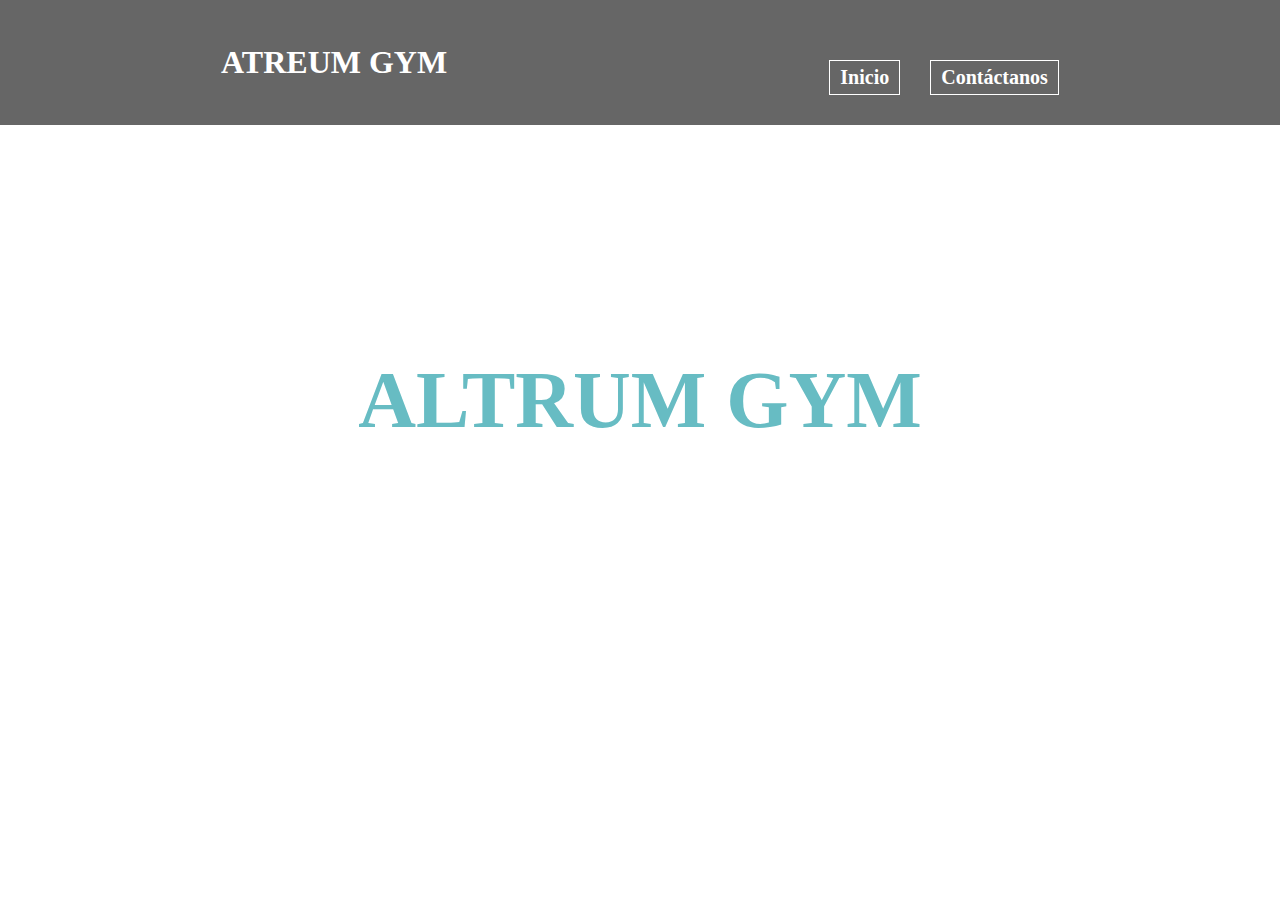
==== index.html @ 7866b6e5 "Inicio pag web" ====
<!DOCTYPE html>
<html lang="en">
<head>
    <meta charset="UTF-8">
    <meta name="viewport" content="width=device-width, initial-scale=1.0">
    <link rel="shortcut icon" href="dumbbells_gym_fitness_sport_icon_186978.ico" type="image/x-icon">
    <link rel="stylesheet" href="style.css">
    <title>ATREUM GYM</title>
</head>
<body>
    
    <div class="cabecera">
        <header>
            <div class="logo">
                <h1>ATREUM GYM</h1>
            </div>
            <div class="menu">
                <a href="#">Inicio</a>
                <a href="#">Contáctanos</a>
            </div>
        </header>

        <h1 class="titulo">ALTRUM GYM</h1>
        <h3>Un gimnasio para alucinar</h3>
        <a href="">Apúntate</a>
    </div>
    

</body>
</html>
---- style.css ----
*{
    margin: 0;
    padding: 0;
    box-sizing: border-box;
}

.cabecera{
    background-image: url(fondo.jpg);
    height: 100vh;
    background-size: cover;
    background-position: center;
    display: flex;
    flex-direction: column;
    justify-content: center;
    align-items: center;
}

header{
    width: 100%;
    top: 0;
    position: absolute;
    display: flex;
    flex-direction: row;
    justify-content: space-around;
    align-items: center;
    padding: 20px;
    background-color: rgba(0, 0, 0, 0.6);
    color: white;
    padding: 30px;
}

.titulo{
    font-size: 80px;
    text-align: center;
    color: rgb(103, 188, 195);
}

.cabecera h3{
    font-size: 30px;
    text-align: center;
    color: rgb(255, 255, 255);
}

.cabecera a{
    margin-top: 30px;
    color: white;
    text-decoration: none;
    font-size: 20px;
    font-weight: bold;
    border: 1px solid white;
    padding: 5px 10px;
}

.menu{
    display: flex;
    flex-direction: row;
    gap: 30px;
}

.menu a{
    color: white;
    text-decoration: none;
    font-size: 20px;
    font-weight: bold;
    border: 1px solid white;
    padding: 5px 10px;
}

.menu a:hover{
    background-color: white;
    color: black;
    transform: scale(1.05);
    transition-duration: 0.3s;
}
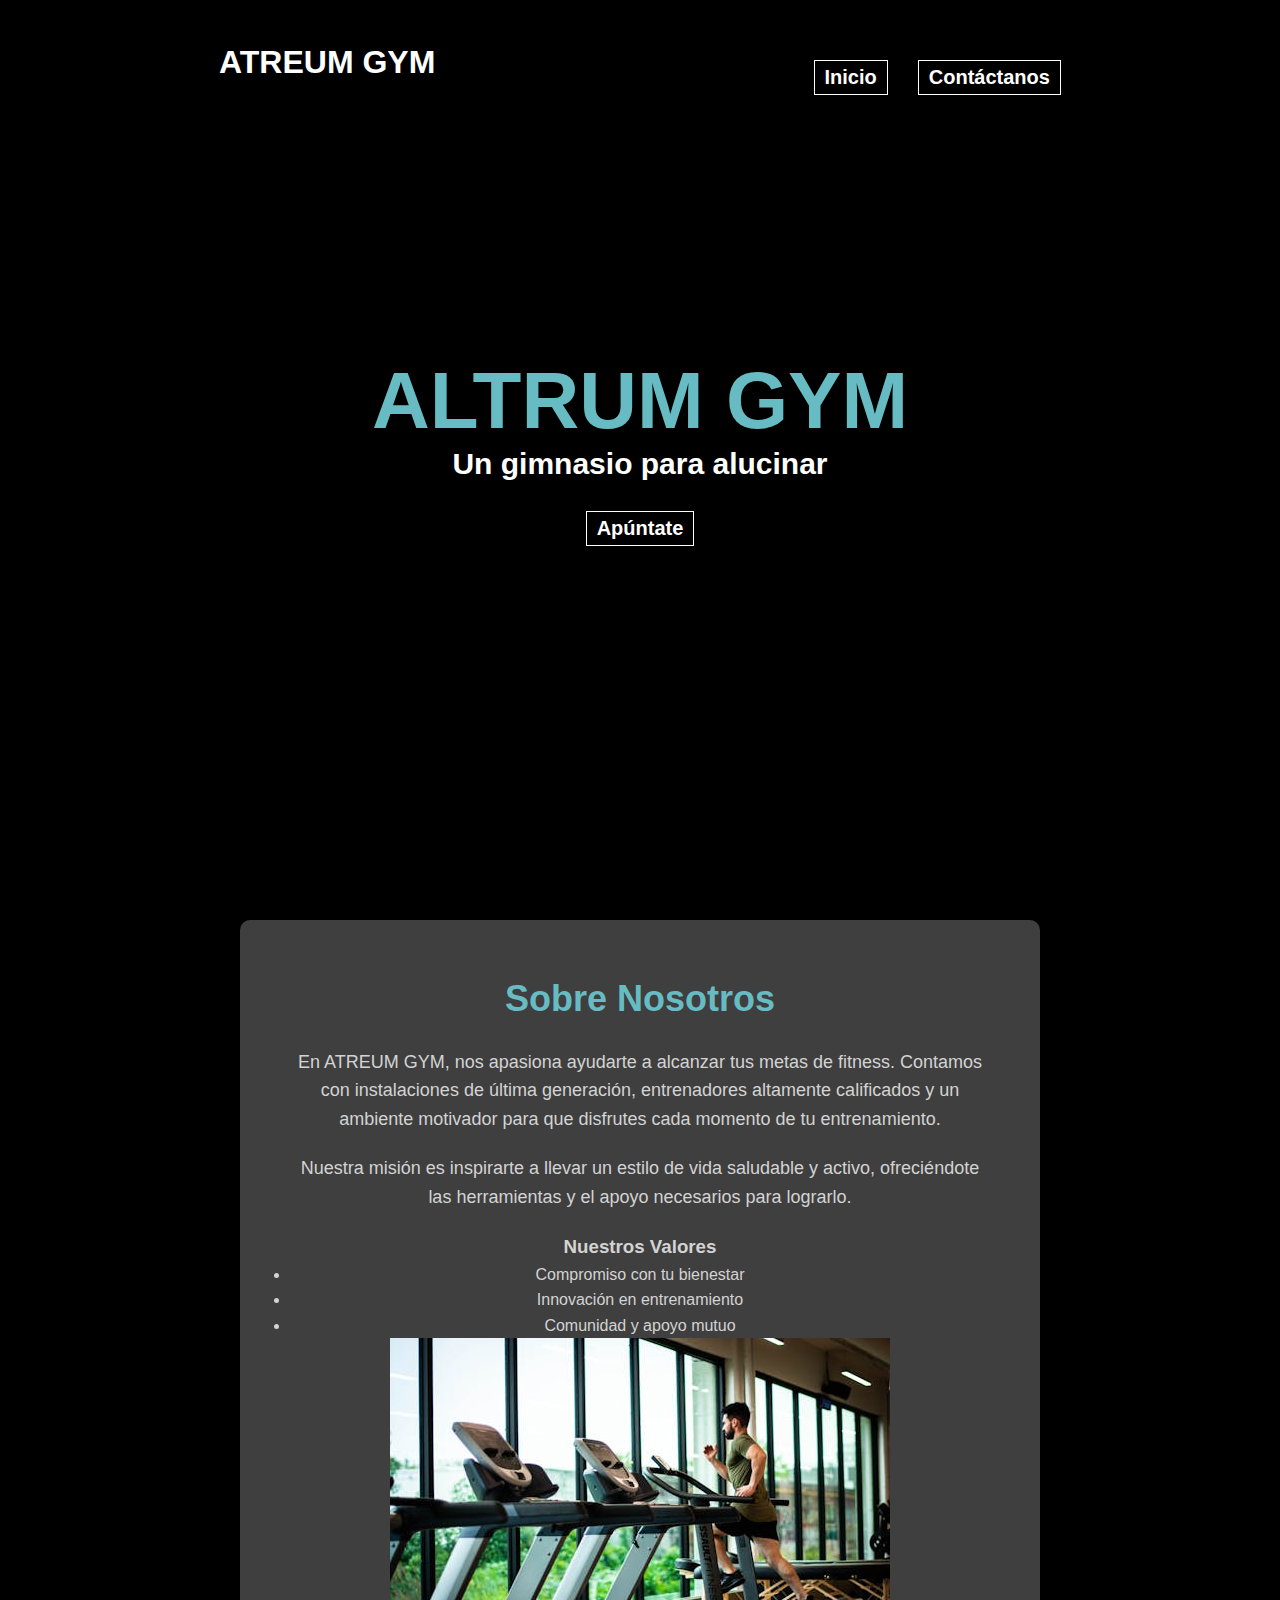
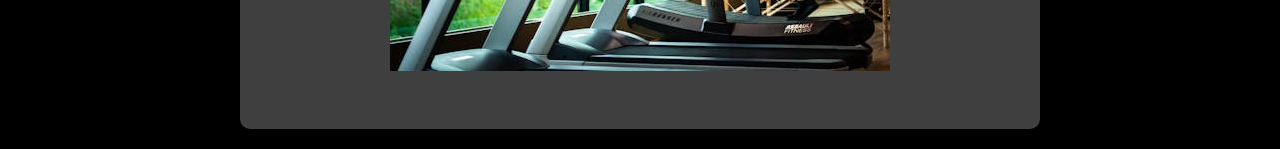
==== commit 01920a5f: "Continuando" ====
--- a/index.html
+++ b/index.html
@@ -24,6 +24,23 @@
         <h3>Un gimnasio para alucinar</h3>
         <a href="">Apúntate</a>
     </div>
+
+    <section class="sobrenosotros">
+        <div class="contenido-sobrenosotros">
+            <h2>Sobre Nosotros</h2>
+            <p>En ATREUM GYM, nos apasiona ayudarte a alcanzar tus metas de fitness. Contamos con instalaciones de última generación, entrenadores altamente calificados y un ambiente motivador para que disfrutes cada momento de tu entrenamiento.</p>
+            <p>Nuestra misión es inspirarte a llevar un estilo de vida saludable y activo, ofreciéndote las herramientas y el apoyo necesarios para lograrlo.</p>
+            <div class="valores">
+                <h3>Nuestros Valores</h3>
+                <ul>
+                    <li>Compromiso con tu bienestar</li>
+                    <li>Innovación en entrenamiento</li>
+                    <li>Comunidad y apoyo mutuo</li>
+                </ul>
+            </div>
+            <img src="img_sobre_nosotros.jpeg" alt="Imagen del gimnasio" class="imagen-sobrenosotros">
+        </div>
+    </section>
     
 
 </body>
--- a/style.css
+++ b/style.css
@@ -2,6 +2,11 @@
     margin: 0;
     padding: 0;
     box-sizing: border-box;
+
+}
+body{
+    font-family: Arial, sans-serif;
+    background-color: rgb(0, 0, 0);
 }
 
 .cabecera{
@@ -68,7 +73,48 @@
 
 .menu a:hover{
     background-color: white;
-    color: black;
+    color: rgb(214, 214, 214);
     transform: scale(1.05);
     transition-duration: 0.3s;
+}
+
+.sobrenosotros {
+    background-color: rgb(63, 63, 63);
+    padding: 50px;
+    text-align: center;
+    font-family: Arial, sans-serif;
+    color: rgb(211, 211, 211);
+    line-height: 1.6;
+    border-radius: 10px;
+    box-shadow: 0 4px 8px rgba(0, 0, 0, 0.2);
+    margin: 20px auto;
+    max-width: 800px;
+}
+
+.sobrenosotros h2 {
+    font-size: 36px;
+    color: rgb(103, 188, 195);
+    margin-bottom: 20px;
+}
+
+.sobrenosotros p {
+    font-size: 18px;
+    margin-bottom: 20px;
+}
+
+.sobrenosotros a {
+    display: inline-block;
+    color: white;
+    background-color: rgb(103, 188, 195);
+    text-decoration: none;
+    font-size: 18px;
+    font-weight: bold;
+    padding: 10px 20px;
+    border-radius: 5px;
+    transition: background-color 0.3s ease, transform 0.3s ease;
+}
+
+.sobrenosotros a:hover {
+    background-color: rgb(80, 150, 155);
+    transform: scale(1.05);
 }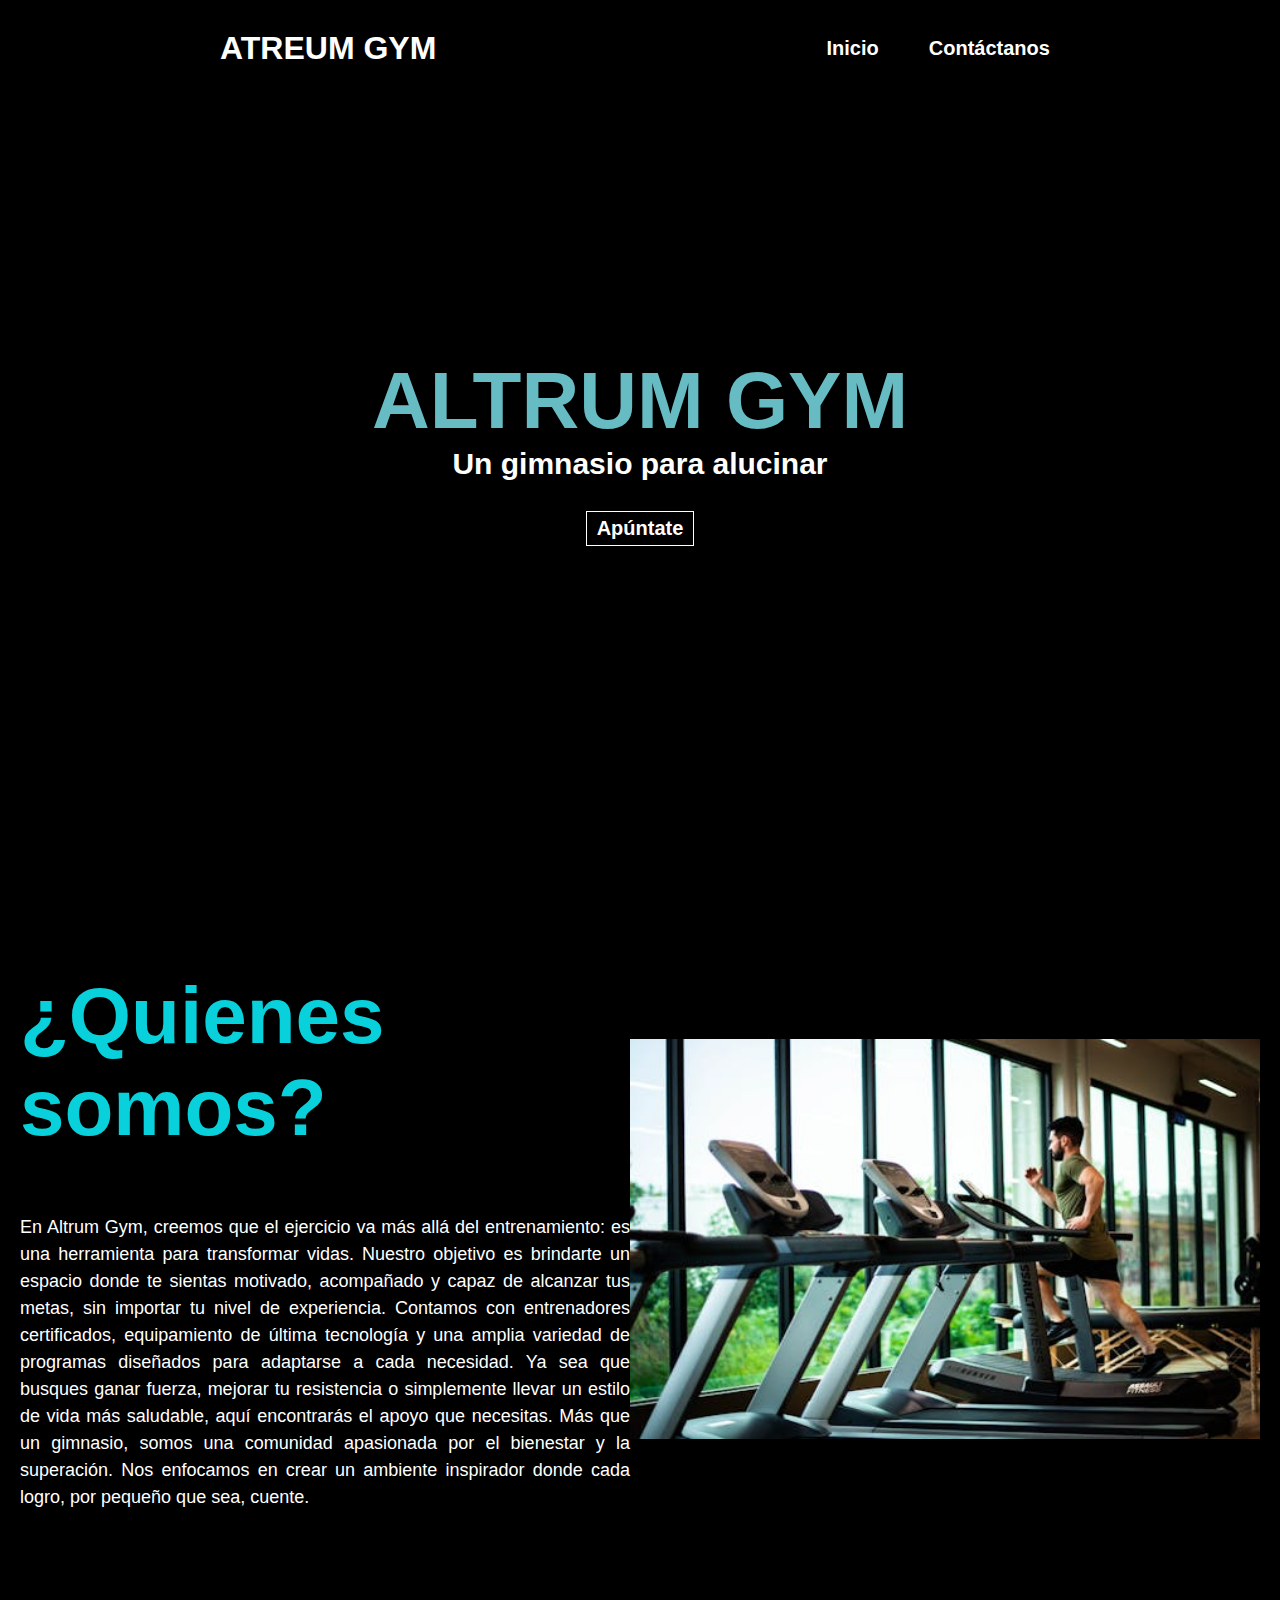
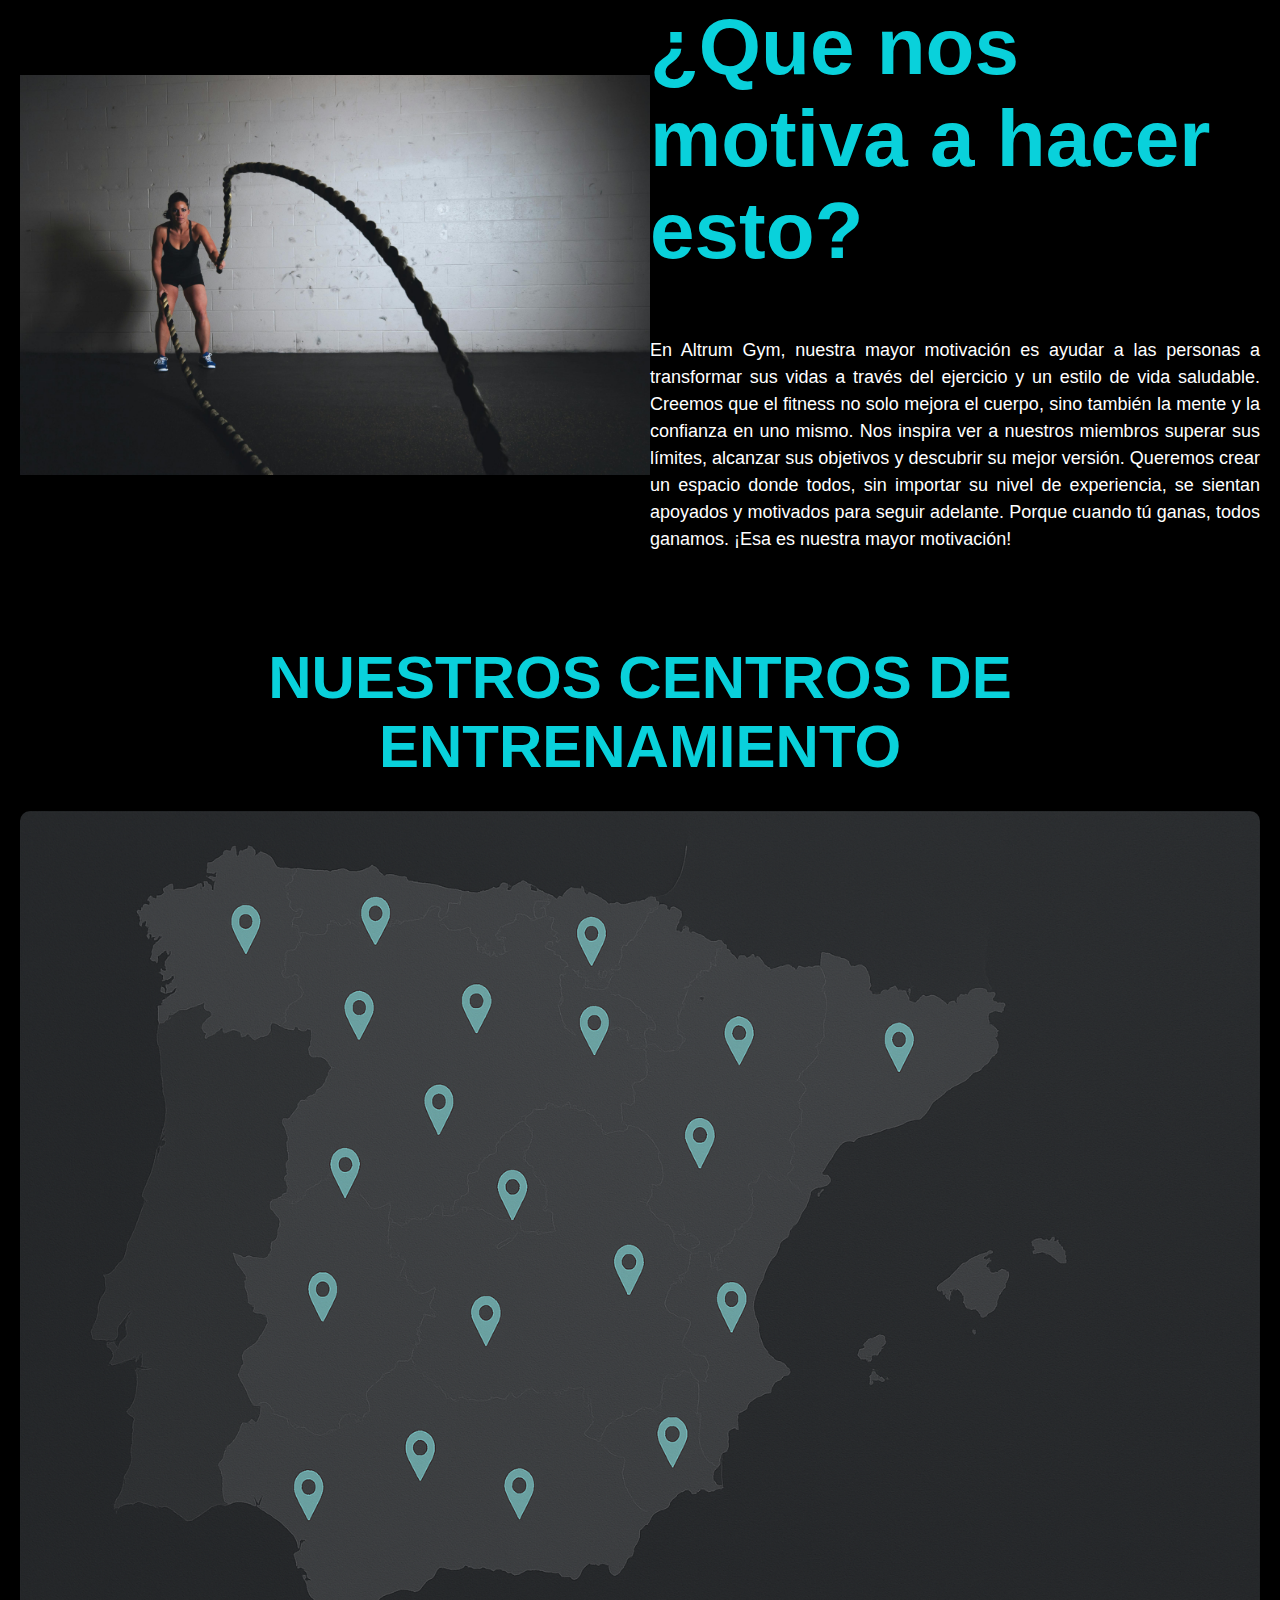
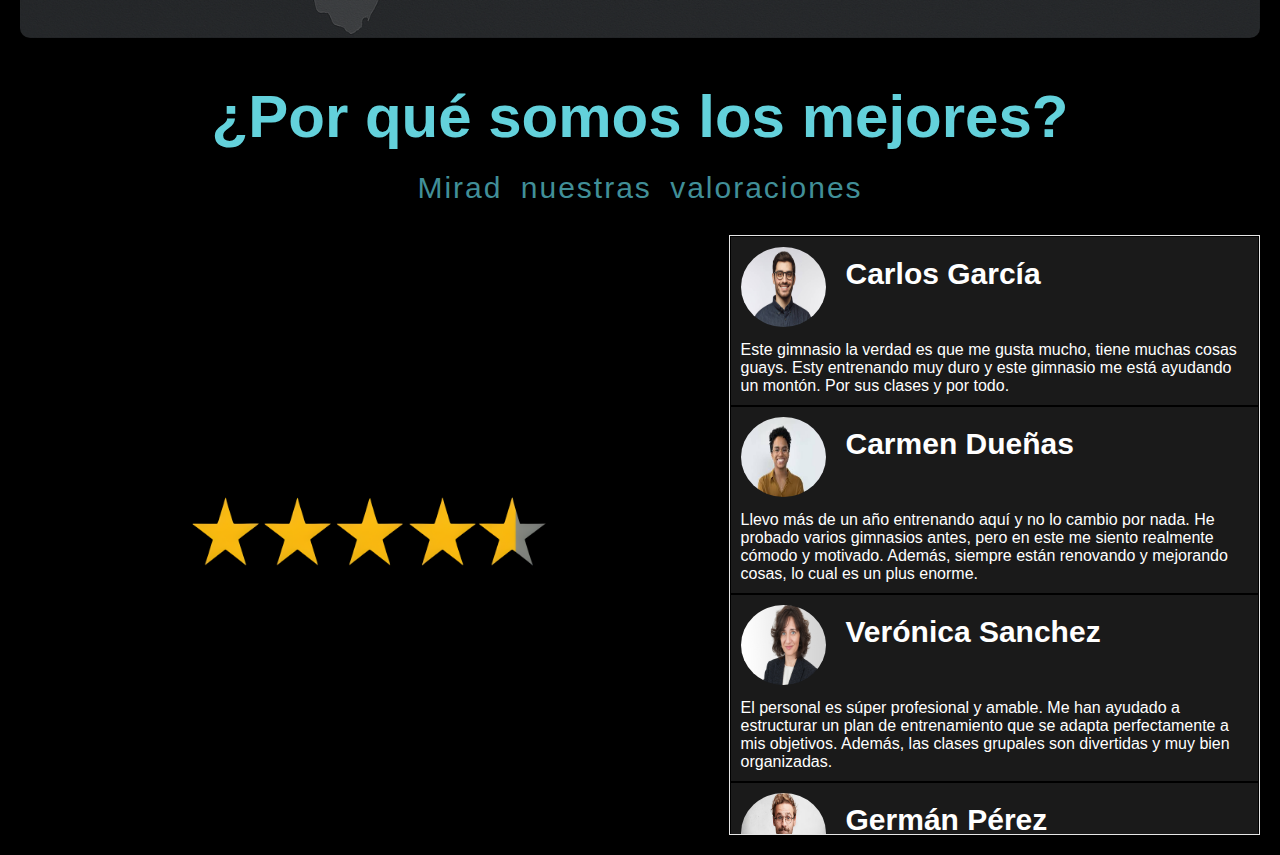
==== commit b234b349: "Casi terminada" ====
--- a/index.html
+++ b/index.html
@@ -22,24 +22,183 @@
 
         <h1 class="titulo">ALTRUM GYM</h1>
         <h3>Un gimnasio para alucinar</h3>
-        <a href="">Apúntate</a>
+        <a href="" id="apuntate">Apúntate</a>
     </div>
-
-    <section class="sobrenosotros">
-        <div class="contenido-sobrenosotros">
-            <h2>Sobre Nosotros</h2>
-            <p>En ATREUM GYM, nos apasiona ayudarte a alcanzar tus metas de fitness. Contamos con instalaciones de última generación, entrenadores altamente calificados y un ambiente motivador para que disfrutes cada momento de tu entrenamiento.</p>
-            <p>Nuestra misión es inspirarte a llevar un estilo de vida saludable y activo, ofreciéndote las herramientas y el apoyo necesarios para lograrlo.</p>
-            <div class="valores">
-                <h3>Nuestros Valores</h3>
-                <ul>
-                    <li>Compromiso con tu bienestar</li>
-                    <li>Innovación en entrenamiento</li>
-                    <li>Comunidad y apoyo mutuo</li>
-                </ul>
-            </div>
-            <img src="img_sobre_nosotros.jpeg" alt="Imagen del gimnasio" class="imagen-sobrenosotros">
-        </div>
+    
+    <section class="introgimnasio-content">
+        <div class="primeraseccion">
+            <div class="texto-intro">
+                <h1>¿Quienes somos?</h1>
+                <p>
+                    En Altrum Gym, creemos que el ejercicio va más allá del entrenamiento: es una herramienta para transformar vidas. Nuestro objetivo es brindarte un espacio donde te sientas motivado, acompañado y capaz de alcanzar tus metas, sin importar tu nivel de experiencia.
+        
+                    Contamos con entrenadores certificados, equipamiento de última tecnología y una amplia variedad de programas diseñados para adaptarse a cada necesidad. Ya sea que busques ganar fuerza, mejorar tu resistencia o simplemente llevar un estilo de vida más saludable, aquí encontrarás el apoyo que necesitas.
+                    
+                    Más que un gimnasio, somos una comunidad apasionada por el bienestar y la superación. Nos enfocamos en crear un ambiente inspirador donde cada logro, por pequeño que sea, cuente.
+                </p>
+            </div>
+            <div class="imagen-intro">
+                <img src="img_sobre_nosotros.jpeg" alt="Gimnasio">
+            </div>
+        </div>
+        
+        <div class="primeraseccion">
+            <div class="imagen-intro">
+                <img src="seccion.jpg" alt="Gimnasio">
+            </div>
+            <div class="texto-intro">
+                <h1>¿Que nos motiva a hacer esto?</h1>
+                <p>
+                    En Altrum Gym, nuestra mayor motivación es ayudar a las personas a transformar sus vidas a través del ejercicio y un estilo de vida saludable. Creemos que el fitness no solo mejora el cuerpo, sino también la mente y la confianza en uno mismo.
+
+                    Nos inspira ver a nuestros miembros superar sus límites, alcanzar sus objetivos y descubrir su mejor versión. Queremos crear un espacio donde todos, sin importar su nivel de experiencia, se sientan apoyados y motivados para seguir adelante.
+
+                    Porque cuando tú ganas, todos ganamos. ¡Esa es nuestra mayor motivación!
+                </p>
+            </div>
+            
+        </div>
+    </section>
+
+    <section class="ubicaciones">
+        <div id="titulo">
+            <h1>NUESTROS CENTROS DE ENTRENAMIENTO</h1>
+        </div>
+        <div id="imagen">
+            <img src="españa.png" alt="">
+        </div>
+    </section>
+    
+    <section class="valoracion">
+        <h1>¿Por qué somos los mejores?</h1>
+        <h3>Mirad nuestras valoraciones</h3>
+        <section class="valoracion-content">
+            <div class="estrellas">
+                    <img src="estrellas.png" alt="">
+            </div>
+            <div class="comentarios">
+                <div class="comentario">
+                    <div id="comentario1-cabecera">
+                        <div id="imagenperfil">
+                           <img src="fotosPerfil/ddescarga3.jpg" alt=""> 
+                        </div>
+                        <div>
+                            <h1>Carlos García</h1>
+                        </div>
+                    </div>
+                    <div>
+                        <p>Este gimnasio la verdad es que me gusta mucho, tiene muchas cosas guays. Esty entrenando muy duro y este gimnasio me
+                            está ayudando un montón. Por sus clases y por todo.
+                        </p>
+                    </div>
+                </div>
+    
+                <div class="comentario">
+                    <div id="comentario1-cabecera">
+                        <div id="imagenperfil">
+                           <img src="fotosPerfil/descargar.jpeg" alt=""> 
+                        </div>
+                        <div>
+                            <h1>Carmen Dueñas</h1>
+                        </div>
+                    </div>
+                    <div>
+                        <p>Llevo más de un año entrenando aquí y no lo cambio por nada. He probado varios gimnasios antes, pero en este me siento realmente cómodo y motivado. Además, siempre están renovando y mejorando cosas, lo cual es un plus enorme.
+                        </p>
+                    </div>
+                </div>
+    
+                <div class="comentario">
+                    <div id="comentario1-cabecera">
+                        <div id="imagenperfil">
+                           <img src="fotosPerfil/veronica.jpg" alt=""> 
+                        </div>
+                        <div>
+                            <h1>Verónica Sanchez</h1>
+                        </div>
+                    </div>
+                    <div>
+                        <p>El personal es súper profesional y amable. Me han ayudado a estructurar un plan de entrenamiento que se adapta perfectamente a mis objetivos. Además, las clases grupales son divertidas y muy bien organizadas.
+                        </p>
+                    </div>
+                </div>
+    
+                <div class="comentario" >
+                    <div id="comentario1-cabecera">
+                        <div id="imagenperfil">
+                           <img src="fotosPerfil/descarga4.avif" alt=""> 
+                        </div>
+                        <div>
+                            <h1>Germán Pérez</h1>
+                        </div>
+                    </div>
+                    <div>
+                        <p>Muy buen sitio para entrenar, tiene todo lo necesario y más.
+                        </p>
+                    </div>
+                </div>
+    
+                <div class="comentario">
+                    <div id="comentario1-cabecera">
+                        <div id="imagenperfil">
+                           <img src="fotosPerfil/descarga2.jpg" alt=""> 
+                        </div>
+                        <div>
+                            <h1>Raúl Siria</h1>
+                        </div>
+                    </div>
+                    <div>
+                        <p>¡Increíble gimnasio! Me apunté hace unos meses y ha sido una de las mejores decisiones que he tomado. Las instalaciones están siempre limpias, el ambiente es muy motivador y los entrenadores son de lo mejor. Se nota que realmente se preocupan por ayudarte a mejorar y alcanzar tus metas.
+                        </p>
+                    </div>
+                </div>
+
+                <div class="comentario">
+                    <div id="comentario1-cabecera">
+                        <div id="imagenperfil">
+                           <img src="fotosPerfil/hombre1.jpg" alt=""> 
+                        </div>
+                        <div>
+                            <h1>Mario López</h1>
+                        </div>
+                    </div>
+                    <div>
+                        <p>¡Increíble experiencia! Las instalaciones son modernas, el ambiente es muy motivador y los entrenadores siempre están atentos para ayudarte a mejorar. Llevo meses entrenando aquí y estoy encantado con los resultados.
+                        </p>
+                    </div>
+                </div>
+
+                <div class="comentario">
+                    <div id="comentario1-cabecera">
+                        <div id="imagenperfil">
+                           <img src="fotosPerfil/hombre2.webp" alt=""> 
+                        </div>
+                        <div>
+                            <h1>Sebastián Yatra</h1>
+                        </div>
+                    </div>
+                    <div>
+                        <p>Me encanta entrenar aquí. Todo está bien organizado y nunca está saturado. Eso se agradece mucho hoy en día.
+                        </p>
+                    </div>
+                </div>
+
+                <div class="comentario">
+                    <div id="comentario1-cabecera">
+                        <div id="imagenperfil">
+                           <img src="fotosPerfil/chica1.jpg" alt=""> 
+                        </div>
+                        <div>
+                            <h1>Serena Díaz</h1>
+                        </div>
+                    </div>
+                    <div>
+                        <p>Las mejoras constantes en el equipamiento y la limpieza lo hacen destacar frente a otros gimnasios que he probado. Se nota que les importa ofrecer calidad.
+                        </p>
+                    </div>
+                </div>
+            </div>
+        </section>
     </section>
     
 
--- a/style.css
+++ b/style.css
@@ -25,7 +25,6 @@
     top: 0;
     position: absolute;
     display: flex;
-    flex-direction: row;
     justify-content: space-around;
     align-items: center;
     padding: 20px;
@@ -46,7 +45,7 @@
     color: rgb(255, 255, 255);
 }
 
-.cabecera a{
+#apuntate{
     margin-top: 30px;
     color: white;
     text-decoration: none;
@@ -63,58 +62,159 @@
 }
 
 .menu a{
-    color: white;
     text-decoration: none;
+    color: white;
     font-size: 20px;
     font-weight: bold;
-    border: 1px solid white;
     padding: 5px 10px;
-}
-
-.menu a:hover{
+    border-radius: 5px;
+    transition-duration: 0.3s;
+}
+
+a:hover{
     background-color: white;
-    color: rgb(214, 214, 214);
+    color: rgb(0, 0, 0);
     transform: scale(1.05);
     transition-duration: 0.3s;
 }
 
-.sobrenosotros {
-    background-color: rgb(63, 63, 63);
-    padding: 50px;
-    text-align: center;
-    font-family: Arial, sans-serif;
-    color: rgb(211, 211, 211);
-    line-height: 1.6;
+
+.primeraseccion{
+    margin-top: 50px;
+    display: flex;
+    flex-direction: row;
+    color: white;
+    padding: 20px;
+    width: 100%;
+    justify-content: space-evenly;
+    align-items: center;
+
+}
+
+.primeraseccion .texto-intro{
+    width: 60%;
+    text-align: justify;
+}
+
+.primeraseccion .texto-intro h1{
+    color: rgb(9, 209, 219);
+    font-size: 80px;
+    margin-bottom: 60px;
+    text-align: left;
+}
+
+.primeraseccion .texto-intro p{
+    font-size: 18px;
+    line-height: 1.5;
+}
+
+.imagen-intro img{
+    width: 630px;
+    height: 400px;
+}
+.imagen-intro img:hover{
+    transform: scale(1.05);
+    transition-duration: 0.3s; 
+}
+
+.ubicaciones{
+    display: flex;
+    flex-direction: column;
+    justify-content: space-evenly;
+    align-items: center;
+    margin-top: 50px;
+    color: white;
+    padding: 20px;
+    width: 100%;
+}
+.ubicaciones h1{
+    color: rgb(9, 209, 219);
+    font-size: 60px;
+    margin-bottom: 30px;
+    text-align: center;
+}
+.ubicaciones #imagen{
+    width: 100%;
+    justify-content: center;
+    align-items: center;
+}
+.ubicaciones img{
+    width: 100%;
     border-radius: 10px;
-    box-shadow: 0 4px 8px rgba(0, 0, 0, 0.2);
-    margin: 20px auto;
-    max-width: 800px;
-}
-
-.sobrenosotros h2 {
-    font-size: 36px;
-    color: rgb(103, 188, 195);
-    margin-bottom: 20px;
-}
-
-.sobrenosotros p {
-    font-size: 18px;
-    margin-bottom: 20px;
-}
-
-.sobrenosotros a {
-    display: inline-block;
-    color: white;
-    background-color: rgb(103, 188, 195);
-    text-decoration: none;
-    font-size: 18px;
-    font-weight: bold;
-    padding: 10px 20px;
-    border-radius: 5px;
-    transition: background-color 0.3s ease, transform 0.3s ease;
-}
-
-.sobrenosotros a:hover {
-    background-color: rgb(80, 150, 155);
-    transform: scale(1.05);
+}
+
+.valoracion{
+    padding: 20px;
+}
+
+.valoracion h1{
+    color: rgb(99, 209, 219);
+    font-size: 60px;
+    margin-bottom: 30px;
+    text-align: center;
+}
+.valoracion h3{
+    color: rgb(65, 143, 152);
+    font-size: 30px;
+    margin-bottom: 30px;
+    text-align: center;
+    letter-spacing: 2px;
+    word-spacing: 8px;
+    font-weight: lighter;
+    margin-top: -10px;
+}
+
+.valoracion-content{
+    display: flex;
+    flex-direction: row;
+    color: white;
+    align-items: center;
+}
+.valoracion-content .estrellas{
+    display: flex;
+    width: 60%;
+    justify-content: center;
+    align-items: center;
+}
+.estrellas img{
+    width: 55%;
+
+}
+
+.comentarios{
+    width: 45%;
+    display: flex;
+    flex-direction: column;
+    border: solid 1px rgb(230, 230, 230);
+    
+    height: 600px;
+    overflow-y: auto;
+    box-sizing: border-box;
+}
+
+.comentario{
+    display: flex;
+    flex-direction: column;
+    padding: 10px;
+    background-color: rgb(26, 26, 26);
+    border: solid 1px rgb(0, 0, 0);
+}
+
+.comentario h1{
+    color: white;
+    font-size: 30px;
+    text-align: center;
+}
+#imagenperfil img{
+    width: 85px;
+    height: 80px;
+    border-radius: 50%;
+    margin-right: 10px;
+}
+#comentario1-cabecera{
+    display: flex;
+    flex-direction: row;
+    gap: 10px;
+    align-items: center;
+    margin-bottom: 10px;
 }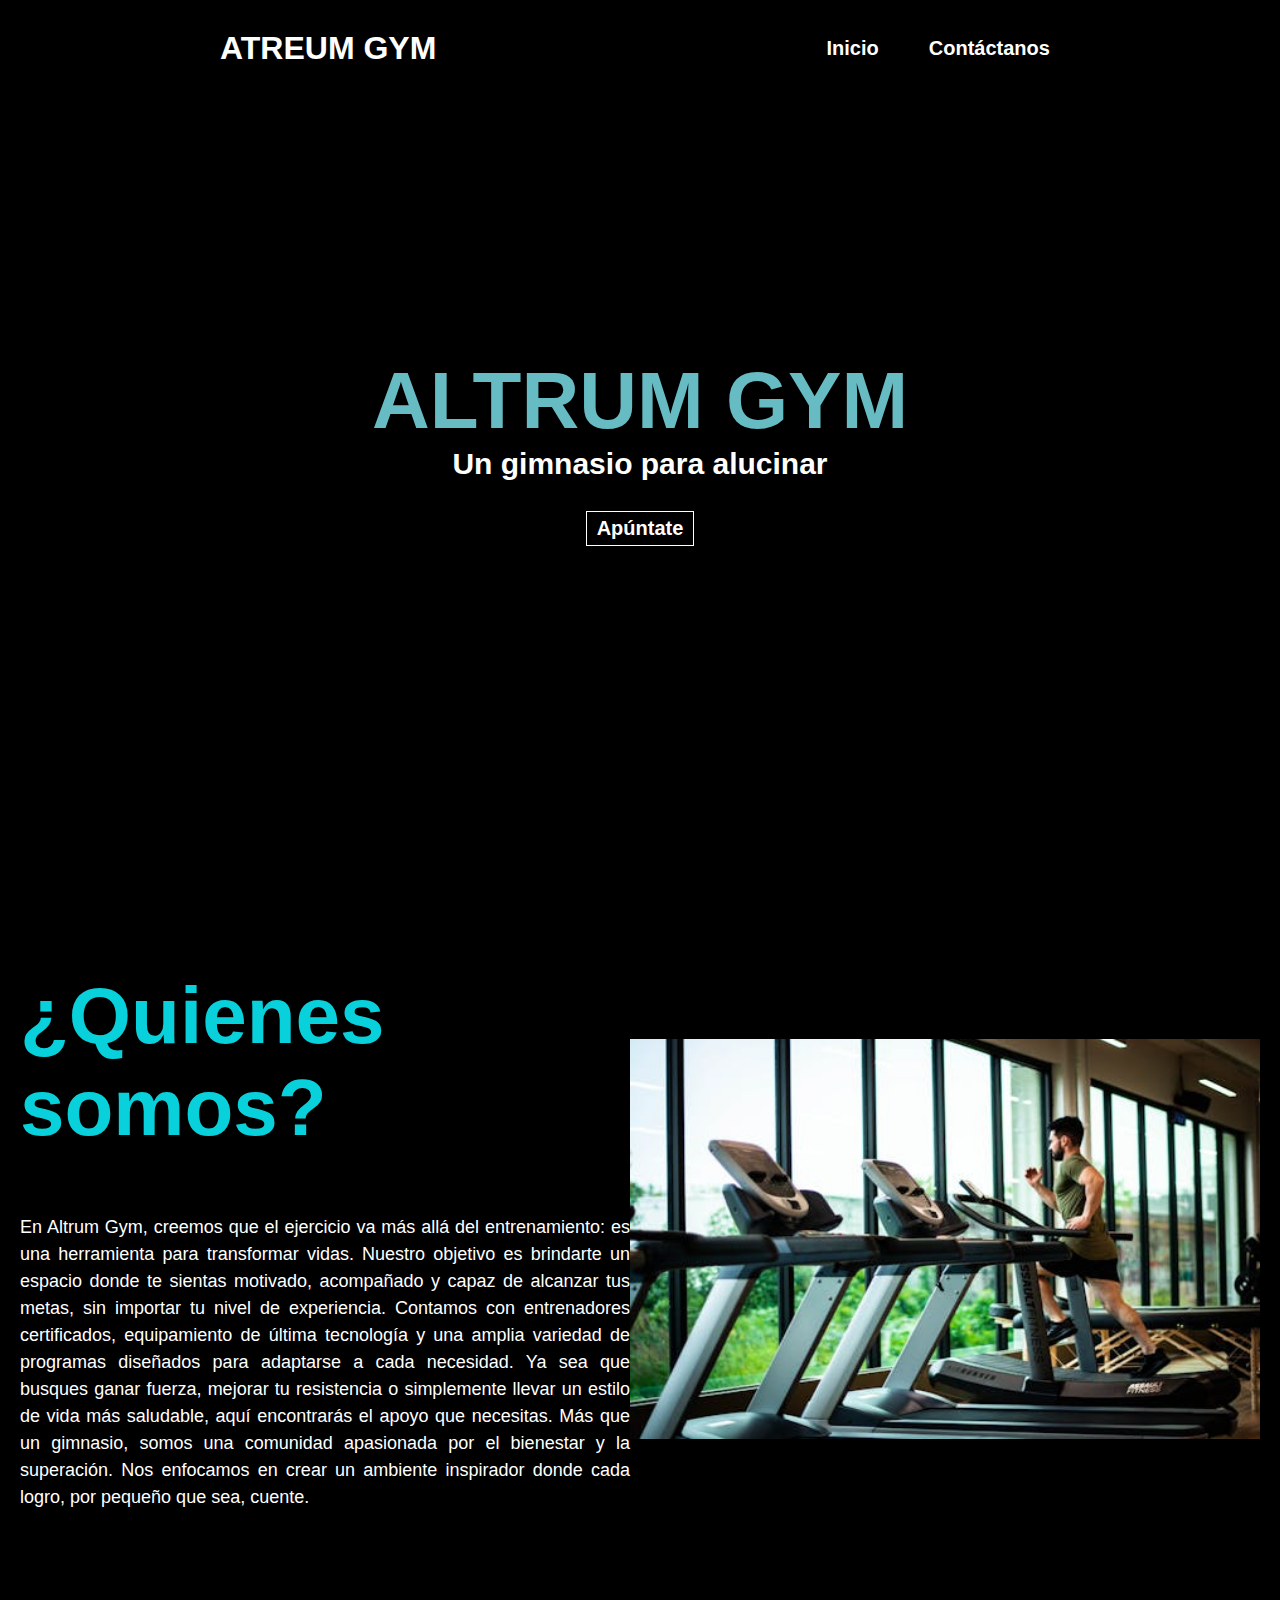
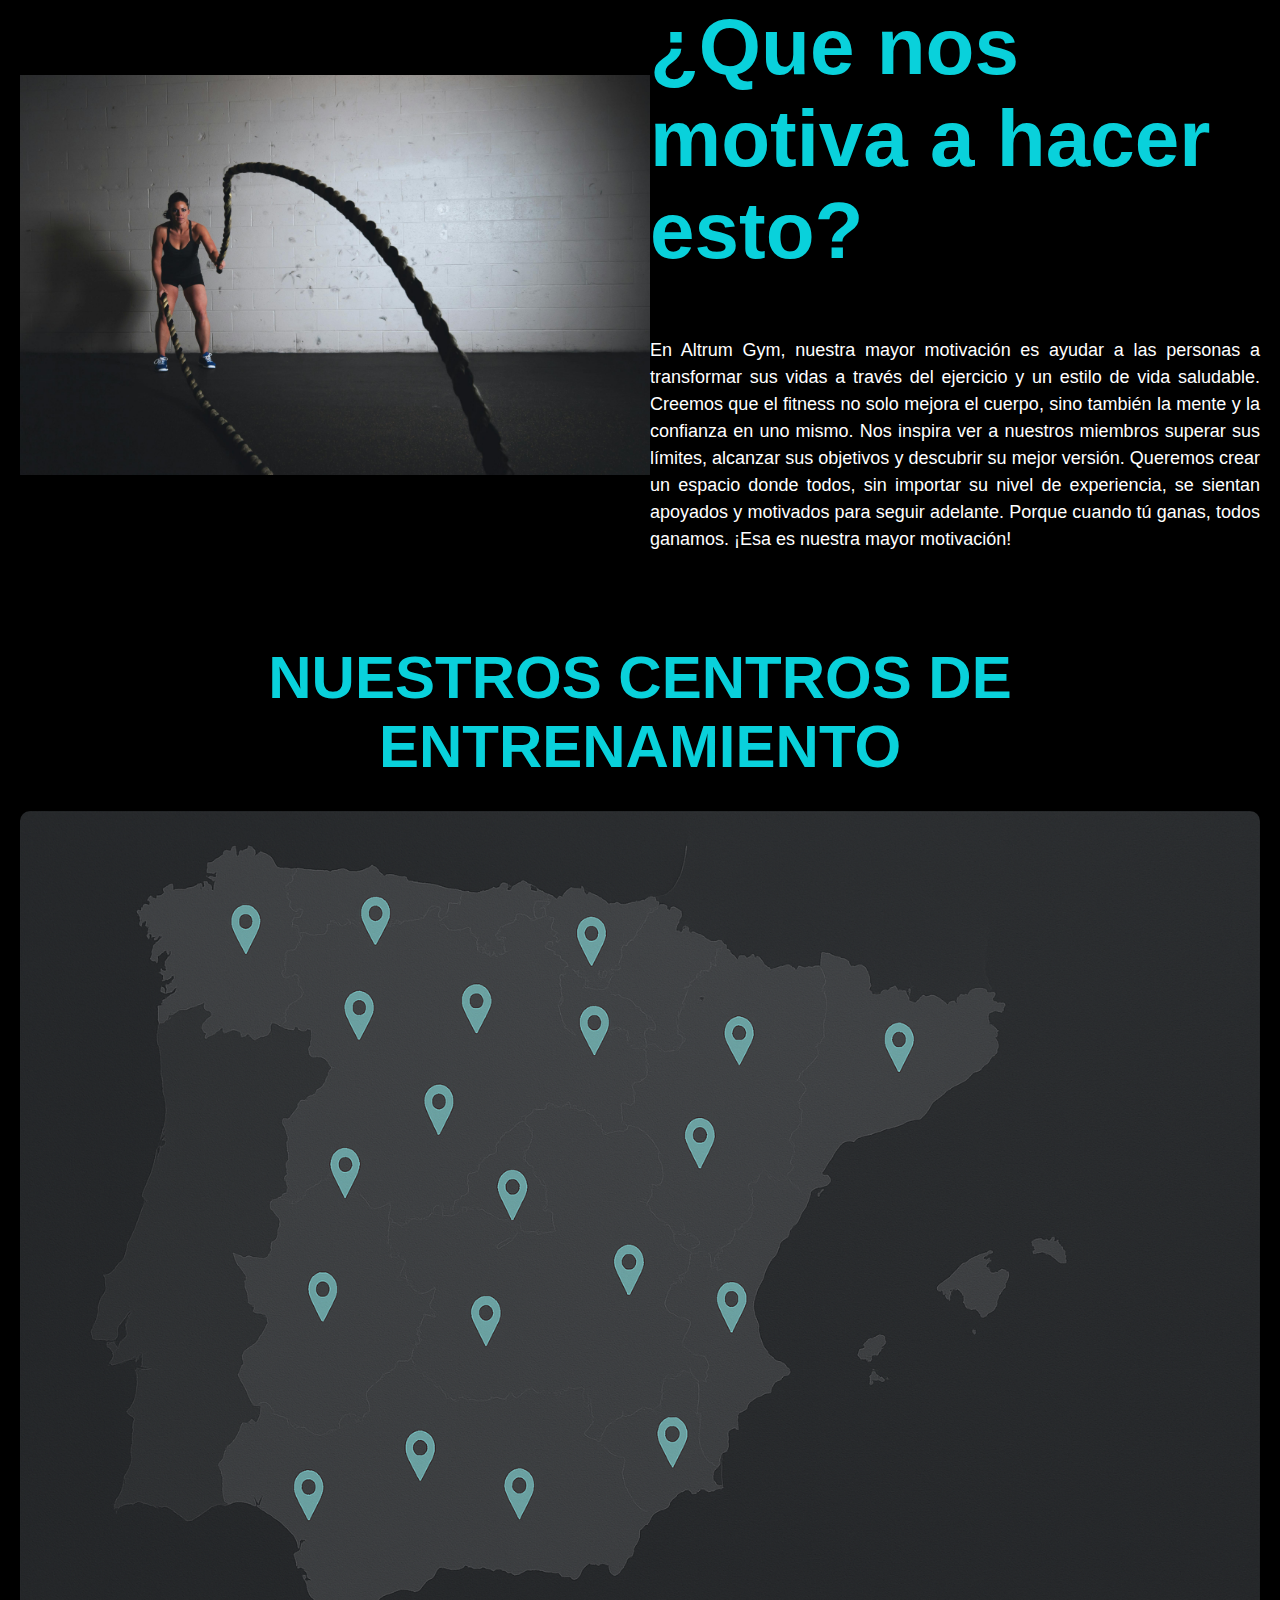
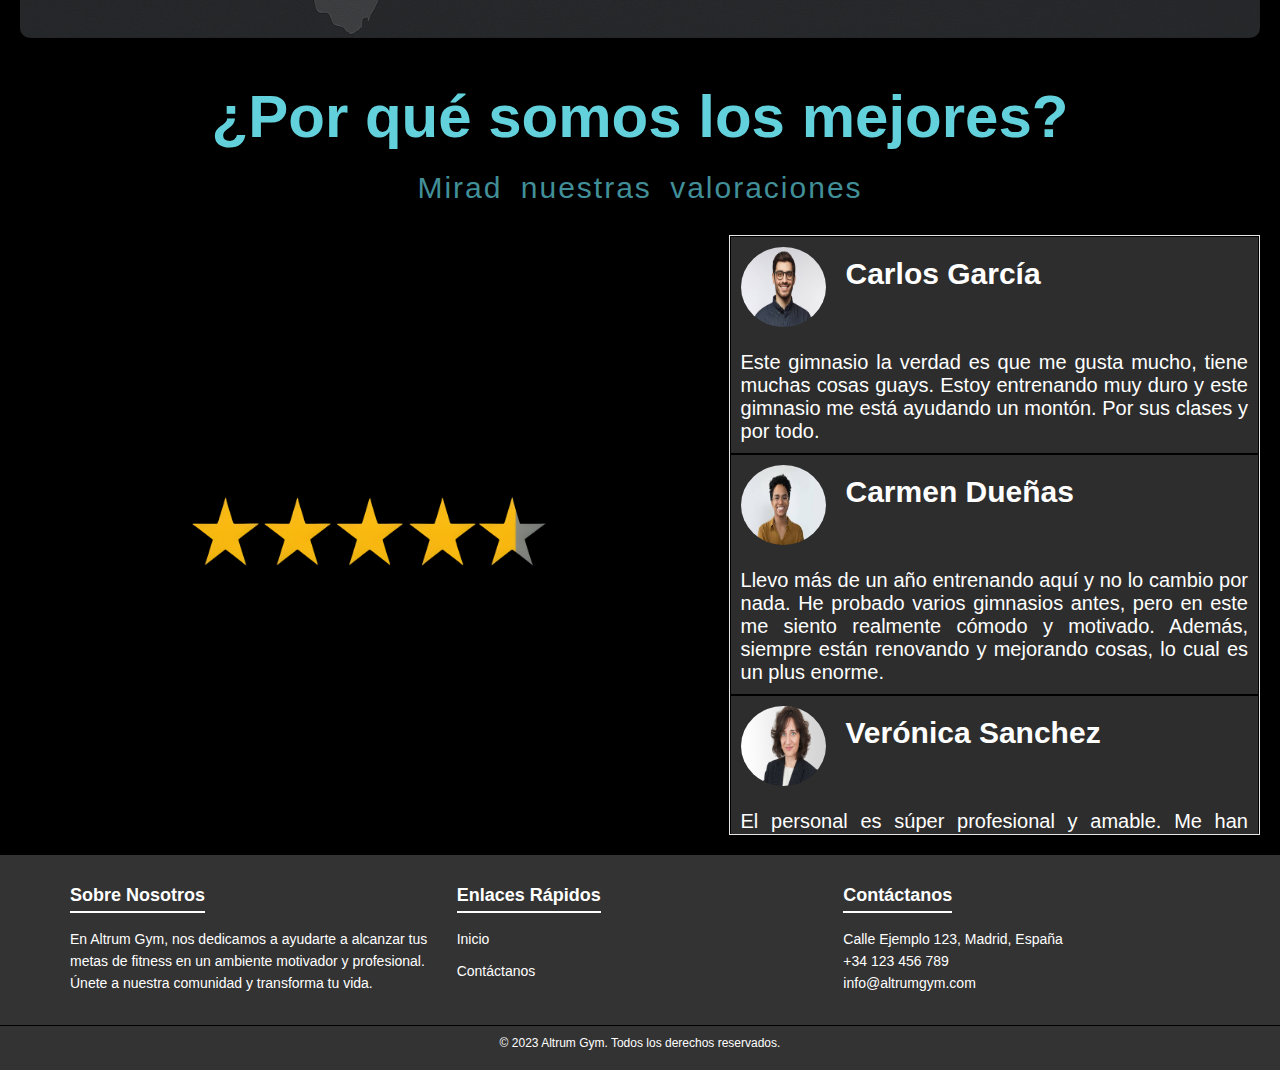
==== commit 561be9a9: "Creando contact y repasando fallos" ====
--- a/index.html
+++ b/index.html
@@ -16,13 +16,13 @@
             </div>
             <div class="menu">
                 <a href="#">Inicio</a>
-                <a href="#">Contáctanos</a>
+                <a href="contact.html">Contáctanos</a>
             </div>
         </header>
 
         <h1 class="titulo">ALTRUM GYM</h1>
         <h3>Un gimnasio para alucinar</h3>
-        <a href="" id="apuntate">Apúntate</a>
+        <a href="contact.html" id="apuntate">Apúntate</a>
     </div>
     
     <section class="introgimnasio-content">
@@ -87,7 +87,7 @@
                         </div>
                     </div>
                     <div>
-                        <p>Este gimnasio la verdad es que me gusta mucho, tiene muchas cosas guays. Esty entrenando muy duro y este gimnasio me
+                        <p>Este gimnasio la verdad es que me gusta mucho, tiene muchas cosas guays. Estoy entrenando muy duro y este gimnasio me
                             está ayudando un montón. Por sus clases y por todo.
                         </p>
                     </div>
@@ -201,6 +201,30 @@
         </section>
     </section>
     
-
+    
+    <footer>
+        <div class="footer-content">
+            <div class="footer-section">
+                <h2>Sobre Nosotros</h2>
+                <p>En Altrum Gym, nos dedicamos a ayudarte a alcanzar tus metas de fitness en un ambiente motivador y profesional. Únete a nuestra comunidad y transforma tu vida.</p>
+            </div>
+            <div class="footer-section">
+                <h2>Enlaces Rápidos</h2>
+                <ul>
+                    <li><a href="#">Inicio</a></li>
+                    <li><a href="contact.html">Contáctanos</a></li>
+                </ul>
+            </div>
+            <div class="footer-section">
+                <h2>Contáctanos</h2>
+                <p><i class="fas fa-map-marker-alt"></i> Calle Ejemplo 123, Madrid, España</p>
+                <p><i class="fas fa-phone"></i> +34 123 456 789</p>
+                <p><i class="fas fa-envelope"></i> info@altrumgym.com</p>
+            </div>
+        </div>
+        <div class="footer-bottom">
+            <p>&copy; 2023 Altrum Gym. Todos los derechos reservados.</p>
+        </div>
+    </footer>
 </body>
 </html>--- a/style.css
+++ b/style.css
@@ -71,7 +71,7 @@
     transition-duration: 0.3s;
 }
 
-a:hover{
+#apuntate:hover{
     background-color: white;
     color: rgb(0, 0, 0);
     transform: scale(1.05);
@@ -196,15 +196,28 @@
     display: flex;
     flex-direction: column;
     padding: 10px;
-    background-color: rgb(26, 26, 26);
+    background-color: rgb(45, 45, 45);
     border: solid 1px rgb(0, 0, 0);
 }
+.comentario:hover{
+    background-color: rgb(0, 0, 0);
+    transform: scale(1.01);
+    transition-duration: 0.3s;
+}
 
 .comentario h1{
     color: white;
     font-size: 30px;
     text-align: center;
 }
+
+.comentario p{
+    color: white;
+    font-size: 20px;
+    text-align: justify;
+    margin-top: 10px;
+}
+
 #imagenperfil img{
     width: 85px;
     height: 80px;
@@ -217,4 +230,129 @@
     gap: 10px;
     align-items: center;
     margin-bottom: 10px;
+}
+
+footer {
+    background-color: #333;
+    color: #fff;
+    padding: 20px 0;
+    font-family: Arial, sans-serif;
+}
+
+.footer-content {
+    display: flex;
+    justify-content: space-between;
+    flex-wrap: wrap;
+    max-width: 1200px;
+    margin: 0 auto;
+    padding: 0 20px;
+}
+
+.footer-section {
+    flex: 1;
+    margin: 10px;
+    min-width: 250px;
+}
+
+.footer-section h2 {
+    font-size: 18px;
+    margin-bottom: 15px;
+    border-bottom: 2px solid #fff;
+    display: inline-block;
+    padding-bottom: 5px;
+}
+
+.footer-section p, .footer-section ul, .footer-section li {
+    font-size: 14px;
+    line-height: 1.6;
+}
+
+.footer-section ul {
+    list-style: none;
+    padding: 0;
+}
+
+.footer-section ul li {
+    margin-bottom: 10px;
+}
+
+.footer-section ul li a {
+    color: #fff;
+    text-decoration: none;
+    transition: color 0.3s;
+}
+
+.footer-section ul li a:hover {
+    color: #f39c12;
+}
+
+.footer-section .contact p {
+    margin: 5px 0;
+}
+
+.footer-section .contact p i {
+    margin-right: 10px;
+}
+
+.footer-bottom {
+    text-align: center;
+    margin-top: 20px;
+    font-size: 12px;
+    border-top: 1px solid #000000;
+    padding-top: 10px;
+}
+
+.contact-form {
+    display: flex;
+    flex-direction: column;
+    justify-content: center;
+    align-items: center;
+    position: absolute;
+    top: 50%;
+    left: 50%;
+    transform: translate(-50%, -50%);
+    background-color: rgba(255, 255, 255, 0.9);
+    padding: 40px;
+    border-radius: 10px;
+    box-shadow: 0 4px 8px rgba(0, 0, 0, 0.2);
+    width: 400px;
+    color: rgb(65, 143, 152);
+}
+
+.contact-form h1 {
+    font-size: 30px;
+    margin-bottom: 20px;
+    color: rgb(99, 209, 219);
+    text-align: center;
+}
+
+.contact-form input,
+.contact-form textarea {
+    width: 100%;
+    padding: 10px;
+    margin-bottom: 15px;
+    border: 1px solid #ccc;
+    border-radius: 5px;
+    font-size: 16px;
+    box-sizing: border-box;
+}
+
+
+.contact-form button {
+    background-color: rgb(99, 209, 219);
+    color: white;
+    border: none;
+    padding: 10px 20px;
+    font-size: 16px;
+    border-radius: 5px;
+    cursor: pointer;
+    transition: background-color 0.3s;
+}
+
+.contact-form button:hover {
+    background-color: rgb(65, 143, 152);
+}
+
+.cabecera2{
+    
 }